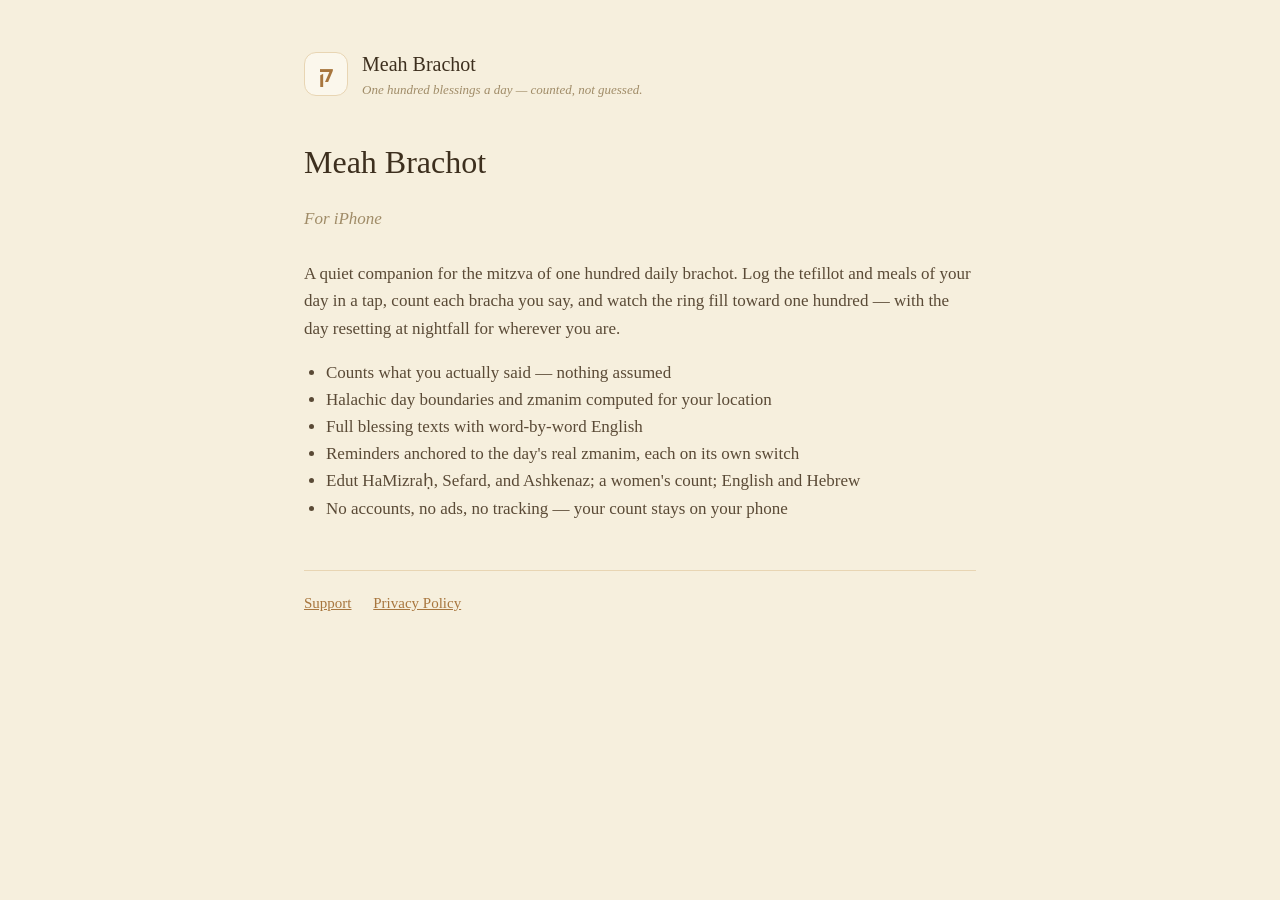
==== index.html @ d42ec0c6 "Meah Brachot site: privacy policy and support" ====
<!DOCTYPE html>
<html lang="en">
<head>
<meta charset="utf-8">
<meta name="viewport" content="width=device-width, initial-scale=1">
<title>Meah Brachot</title>
<link rel="stylesheet" href="style.css">
</head>
<body>
<main>
<header>
  <div class="mark">ק</div>
  <div class="name">Meah Brachot<small>One hundred blessings a day — counted, not guessed.</small></div>
</header>

<h1>Meah Brachot</h1>
<p class="date">For iPhone</p>

<p>A quiet companion for the mitzva of one hundred daily brachot. Log the tefillot and meals of your day in a tap, count each bracha you say, and watch the ring fill toward one hundred — with the day resetting at nightfall for wherever you are.</p>

<ul>
  <li>Counts what you actually said — nothing assumed</li>
  <li>Halachic day boundaries and zmanim computed for your location</li>
  <li>Full blessing texts with word-by-word English</li>
  <li>Reminders anchored to the day's real zmanim, each on its own switch</li>
  <li>Edut HaMizraḥ, Sefard, and Ashkenaz; a women's count; English and Hebrew</li>
  <li>No accounts, no ads, no tracking — your count stays on your phone</li>
</ul>

<nav>
  <a href="support.html">Support</a>
  <a href="privacy.html">Privacy Policy</a>
</nav>
</main>
</body>
</html>
---- style.css ----
:root {
  --paper: #f6efdd;
  --card: #fbf7ec;
  --ink: #3d2f1e;
  --body: #5a4a36;
  --muted: #a08c68;
  --accent: #a8763e;
  --border: #e8d5b3;
}
* { box-sizing: border-box; }
body {
  margin: 0;
  background: var(--paper);
  color: var(--body);
  font-family: Georgia, "Times New Roman", serif;
  line-height: 1.6;
}
main {
  max-width: 720px;
  margin: 0 auto;
  padding: 48px 24px 80px;
}
header {
  display: flex;
  align-items: center;
  gap: 14px;
  margin-bottom: 36px;
}
.mark {
  width: 44px; height: 44px; border-radius: 12px;
  background: var(--card);
  border: 1.5px solid var(--border);
  display: grid; place-items: center;
  color: var(--accent); font-weight: 700; font-size: 22px;
}
header .name { color: var(--ink); font-size: 20px; }
header .name small { display: block; color: var(--muted); font-size: 13px; font-style: italic; }
h1 { color: var(--ink); font-weight: 500; font-size: 32px; margin: 0 0 6px; }
.date { color: var(--muted); font-style: italic; margin-bottom: 28px; }
h2 { color: var(--ink); font-weight: 500; font-size: 20px; margin: 34px 0 10px; }
p, li { font-size: 17px; }
ul { padding-left: 22px; }
a { color: var(--accent); }
.card {
  background: var(--card);
  border: 1px solid var(--border);
  border-radius: 14px;
  padding: 18px 20px;
  margin: 18px 0;
}
.card p { margin: 0; }
nav { margin-top: 48px; padding-top: 20px; border-top: 1px solid var(--border); font-size: 15px; }
nav a { margin-right: 18px; }
dt { color: var(--ink); font-weight: 600; margin-top: 18px; }
dd { margin: 4px 0 0; }
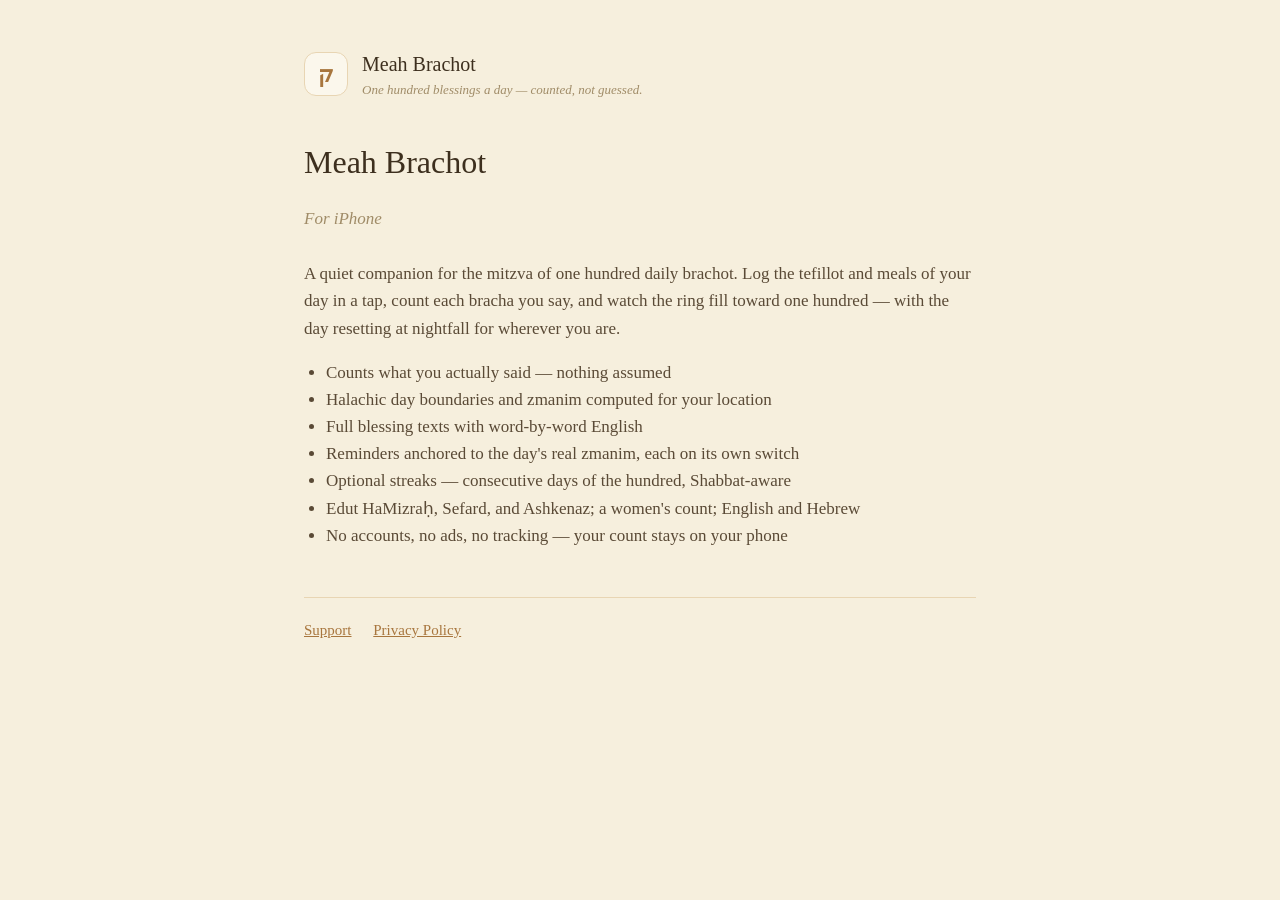
==== commit 45c21338: "Mention streaks" ====
--- a/index.html
+++ b/index.html
@@ -23,6 +23,7 @@
   <li>Halachic day boundaries and zmanim computed for your location</li>
   <li>Full blessing texts with word-by-word English</li>
   <li>Reminders anchored to the day's real zmanim, each on its own switch</li>
+  <li>Optional streaks — consecutive days of the hundred, Shabbat-aware</li>
   <li>Edut HaMizraḥ, Sefard, and Ashkenaz; a women's count; English and Hebrew</li>
   <li>No accounts, no ads, no tracking — your count stays on your phone</li>
 </ul>
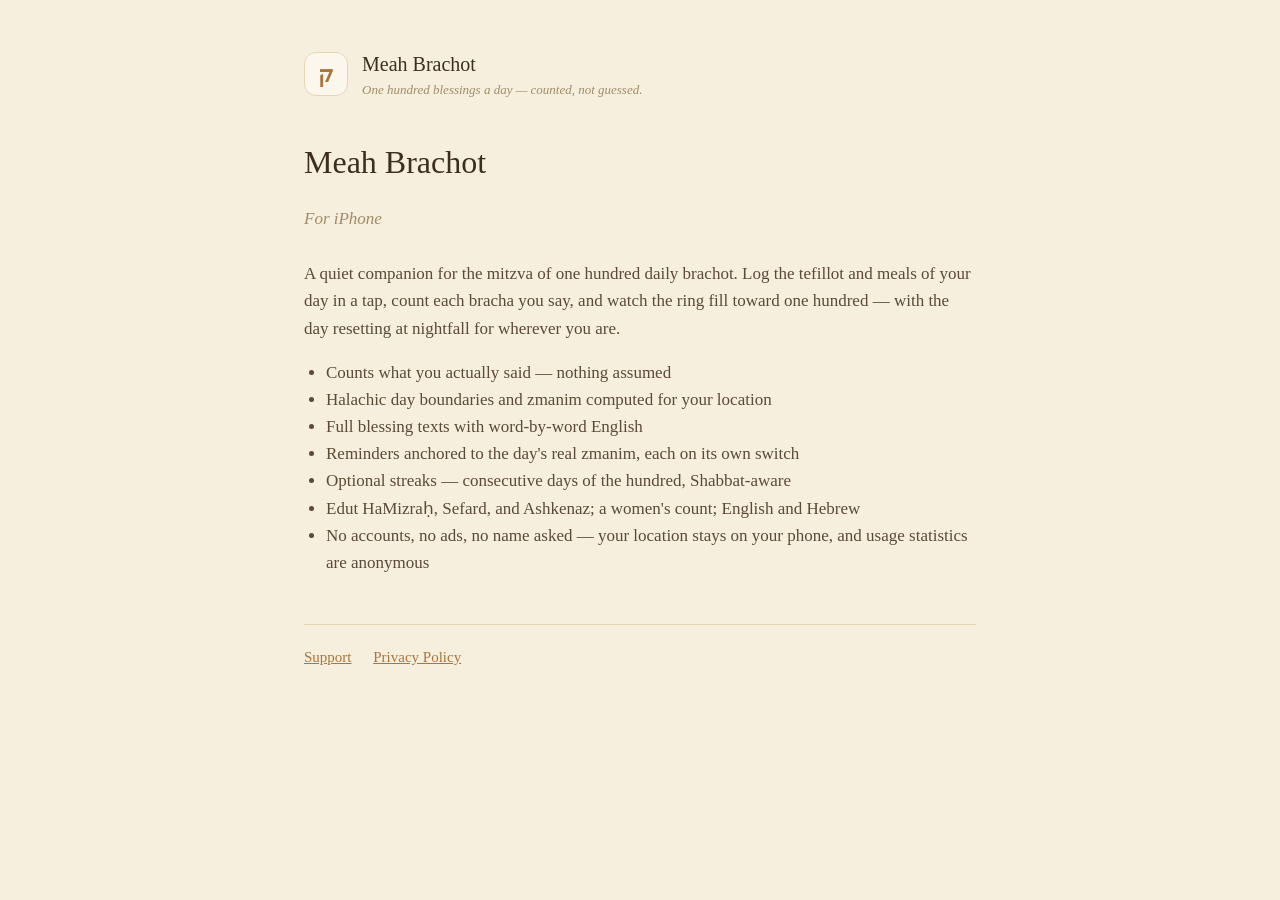
==== commit b658ff92: "Privacy policy: anonymous daily statistics; no name asked" ====
--- a/index.html
+++ b/index.html
@@ -25,7 +25,7 @@
   <li>Reminders anchored to the day's real zmanim, each on its own switch</li>
   <li>Optional streaks — consecutive days of the hundred, Shabbat-aware</li>
   <li>Edut HaMizraḥ, Sefard, and Ashkenaz; a women's count; English and Hebrew</li>
-  <li>No accounts, no ads, no tracking — your count stays on your phone</li>
+  <li>No accounts, no ads, no name asked — your location stays on your phone, and usage statistics are anonymous</li>
 </ul>
 
 <nav>
